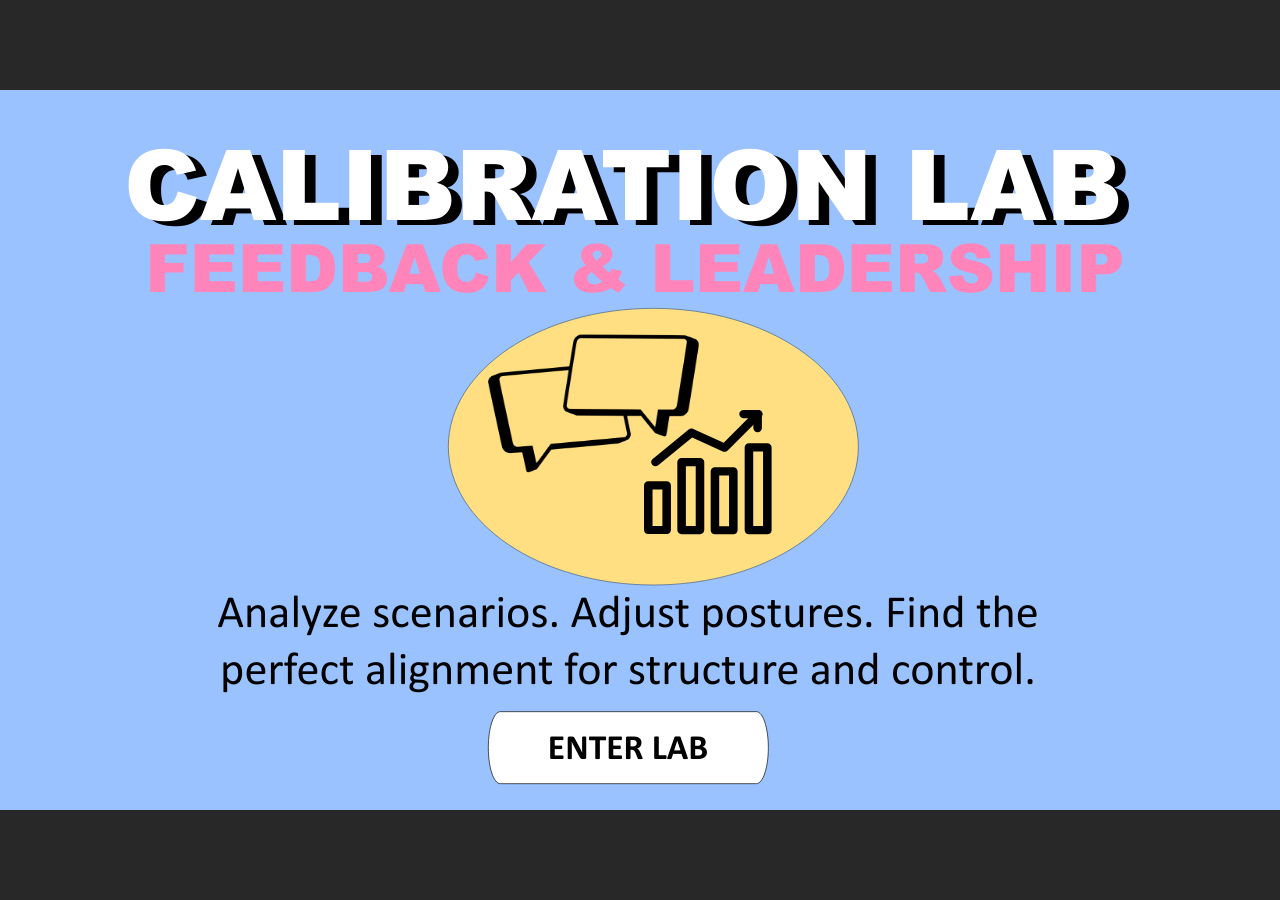
==== story.html @ f47f1bbd "Initial commit" ====
﻿<!doctype html>
<html lang="en-US">
<head>
  <meta charset="utf-8">
  <!-- Created using Storyline 360 x64 - http://www.articulate.com  -->
  <!-- version: 3.125.37980.0 -->
  <title>The Feedback Calibration Challenge</title>
  <meta http-equiv="x-ua-compatible" content="IE=edge"/>
  <meta name="viewport" content="width=device-width,initial-scale=1,user-scalable=no,shrink-to-fit=no,minimal-ui"/>
  <meta name="apple-mobile-web-app-capable" content="yes"/>
  <style>
    html, body { height: 100%; padding: 0; margin: 0 }
    #app { height: 100%; width: 100%; }
  </style>

  <script>
    window.DS = {};
    window.globals = {
      DATA_PATH_BASE: '',
      HAS_FRAME: true,
      HAS_SLIDE: true,

      lmsPresent: false,
      tinCanPresent: false,
      cmi5Present: false,
      aoSupport: false,
      scale: 'Scaled',
      captureRc: false,
      browserSize: 'optimal',
      bgColor: '#282828',
      features: 'DropInBase,EngagePromiseUpgrade,JsInteractions,Localization,LocalizationImage,PlayerMemoryEnhancements,SlideLevelScale,SlidePromiseUpgrade,StartupPromiseUpgrade',
      themeName: 'unified',
      preloaderColor: '#FFFFFF',
      suppressAnalytics: false,
      productChannel: 'stable',
      publishSource: 'storyline',
      aid: 'aid|230cc0b5-cc94-5414-8aee-712089b9a0e7',
      cid: 'b3e70361-8fca-4af7-86b0-ae74b4b9ffb9',
      playerVersion: '3.125.37980.0',
      publishTimestamp: '2026-09-22T17:49:10.1542733Z',
      maxIosVideoElements: 10,
      connectionSettings: { message: 'You%20are%20offline.%20Trying%20to%20reconnect...', useDarkTheme: false, mode: 'disabled' },
      hasFeature: function(feature) {
        return this.features.split(',').includes(feature);
      },
      
      parseParams: function(qs) {
        if (window.globals.parsedParams != null) {
          return window.globals.parsedParams;
        }
        qs = (qs || window.location.search.substr(1)).split('+').join(' ');
        var params = {},
            tokens,
            re = /[?&]?([^=]+)=([^&]*)/g;

        while (tokens = re.exec(qs)) {
          params[decodeURIComponent(tokens[1]).trim()] =
            decodeURIComponent(tokens[2]).trim();
        }
        window.globals.parsedParams = params;
        return params;
      }

    };

    if (window.flagsUnderTest != null) {
      window.globals.features = window.flagsUnderTest.reduce((accum, feature) => {
        if (!accum.includes(feature)) {
          accum.push(feature);
        }
        return accum;
      }, window.globals.features.split(',')).join();
    }
  </script>
  <script>
    var isIe11 = ('ActiveXObject' in window || window.MSBlobBuilder != null)
      && window.msCrypto != null && !window.ActiveXObject;
    if (isIe11) {
      window.globals.unsupportedBrowser = true;
      document.write(atob('[base64]'));
    }
  </script>

  <script>
    if (window.globals.hasFeature('Localization')) {
      
      
    }
  </script>

  
  
  <script>window.THREE = { };</script>
  
</head>
<body style="background: #282828" class="cs-HTML theme-unified">
  <!-- 360 -->
  <script>!function(){var e,i=/iPhone/i,o=/iPod/i,n=/iPad/i,t=/\biOS-universal(?:.+)Mac\b/i,r=/\bAndroid(?:.+)Mobile\b/i,a=/Android/i,d=/(?:SD4930UR|\bSilk(?:.+)Mobile\b)/i,p=/Silk/i,l=/Windows Phone/i,u=/\bWindows(?:.+)ARM\b/i,b=/BlackBerry/i,s=/BB10/i,c=/Opera Mini/i,f=/\b(CriOS|Chrome)(?:.+)Mobile/i,h=/Mobile(?:.+)Firefox\b/i,v=function(e){return void 0!==e&&"MacIntel"===e.platform&&"number"==typeof e.maxTouchPoints&&e.maxTouchPoints>1&&"undefined"==typeof MSStream};e=function(e){var m={userAgent:"",platform:"",maxTouchPoints:0};e||"undefined"==typeof navigator?"string"==typeof e?m.userAgent=e:e&&e.userAgent&&(m={userAgent:e.userAgent,platform:e.platform,maxTouchPoints:e.maxTouchPoints||0}):m={userAgent:navigator.userAgent,platform:navigator.platform,maxTouchPoints:navigator.maxTouchPoints||0};var g=m.userAgent,y=g.split("[FBAN");void 0!==y[1]&&(g=y[0]),void 0!==(y=g.split("Twitter"))[1]&&(g=y[0]);var A=function(e){return function(i){return i.test(e)}}(g),w={apple:{phone:A(i)&&!A(l),ipod:A(o),tablet:!A(i)&&(A(n)||v(m))&&!A(l),universal:A(t),device:(A(i)||A(o)||A(n)||A(t)||v(m))&&!A(l)},amazon:{phone:A(d),tablet:!A(d)&&A(p),device:A(d)||A(p)},android:{phone:!A(l)&&A(d)||!A(l)&&A(r),tablet:!A(l)&&!A(d)&&!A(r)&&(A(p)||A(a)),device:!A(l)&&(A(d)||A(p)||A(r)||A(a))||A(/\bokhttp\b/i)},windows:{phone:A(l),tablet:A(u),device:A(l)||A(u)},other:{blackberry:A(b),blackberry10:A(s),opera:A(c),firefox:A(h),chrome:A(f),device:A(b)||A(s)||A(c)||A(h)||A(f)},any:!1,phone:!1,tablet:!1};return w.any=w.apple.device||w.android.device||w.windows.device||w.other.device,w.phone=w.apple.phone||w.android.phone||w.windows.phone,w.tablet=w.apple.tablet||w.android.tablet||w.windows.tablet,w}(),"object"==typeof exports&&"undefined"!=typeof module?module.exports=e:"function"==typeof define&&define.amd?define((function(){return e})):this.isMobile=e}();
    window.isMobile.apple.tablet = window.isMobile.apple.tablet ||
      (navigator.platform === 'MacIntel' && navigator.maxTouchPoints > 1);
    window.isMobile.apple.device = window.isMobile.apple.device || window.isMobile.apple.tablet;
    window.isMobile.tablet = window.isMobile.tablet || window.isMobile.apple.tablet;
    window.isMobile.any = window.isMobile.any || window.isMobile.apple.tablet;
  </script>

  <div id="focus-sink" tabindex="-1"></div>

  <div id="preso"></div>
  <script>
    (function() {

      var classTypes = [ 'desktop', 'mobile', 'phone', 'tablet' ];

      var addDeviceClasses = function(prefix, testObj) {
        var curr, i;
        for (i = 0; i < classTypes.length; i++) {
          curr = classTypes[i];
          if (testObj[curr]) {
            document.body.classList.add(prefix + curr);
          }
        }
      };

      var params = window.globals.parseParams(),
          isDevicePreview = params.devicepreview === '1',
          isPhoneOverride = params.deviceType === 'phone' || (isDevicePreview && params.phone == '1'),
          isTabletOverride = (params.deviceType === 'tablet' || isDevicePreview) && !isPhoneOverride,
          isMobileOverride = isPhoneOverride || isTabletOverride;

      var deviceView = {
        desktop: !window.isMobile.any && !isMobileOverride,
        mobile: window.isMobile.any || isMobileOverride,
        phone: isPhoneOverride || (window.isMobile.phone && !isTabletOverride),
        tablet: isTabletOverride || window.isMobile.tablet
      };

      window.globals.deviceView = deviceView;
      window.isMobile.desktop = !window.isMobile.any;
      window.isMobile.mobile = window.isMobile.any;

      addDeviceClasses('view-', deviceView);

    })();
  </script>
  
  <script src='story_content/triggers.js' type=text/javascript></script>
<script src='story_content/user.js' type=text/javascript></script>
  <div class="slide-loader"></div>

  <script>
    var doc = document, loader = doc.body.querySelector('.slide-loader'); [ 1, 2, 3 ].forEach(function(n) { var d = doc.createElement('div'); d.style.backgroundColor = window.globals.preloaderColor; d.classList.add('mobile-loader-dot'); d.classList.add('dot' + n); loader.appendChild(d); });
  </script>

  <div class="mobile-load-title-overlay" style="display: none">
    <div class="mobile-load-title">The Feedback Calibration Challenge</div>
  </div>

  <div class="mobile-chrome-warning"></div>

  
<style>
  .warn-connection-dialog {
    display: none;
    background: transparent;
    pointer-events: all;
    position: fixed;
    left: 0;
    top: 0;
    width: 100%;
    height: 100%;
    z-index: 999;
  }

  .warn-connection-content {
    pointer-events: all;
    border-radius: 4px;
    background: white;
    border: 1px solid #E7E7E7;
    color: #333333;
    box-shadow: 0 2px 4px rgba(0, 0, 0, 0.25);
    transition: all 150ms ease-out;
    position: absolute;
    white-space: nowrap;
  }

  .view-phone.is-landscape .warn-connection-content {
    left: 23px;
    bottom: 23px;
  }

  .view-tablet.is-landscape .warn-connection-content {
    left: 50%;
    top: 20px;
    transform: translateX(-50%);
  }

  .view-mobile.is-portrait .warn-connection-content {
    transform: translate(-50%, calc(-100% - 15px));
  }

  .warn-connection-content p {
    display: inline-block;
    margin: 0 8px 0 0;
    line-height: 33px;
    font-size: 11px;
  }

  .warn-connection-content svg {
    position: relative;
    vertical-align: middle;
    margin: 0 2px 2px 8px;
  }

  .view-desktop .warn-connection-content {
    left: 1.5em;
    bottom: 1.5em;
  }

  .view-desktop .warn-connection-content p {
    font-size: 1.1em;
  }

  .is-offline .warn-connection-dialog {
    display: block;
  }

  .is-offline .cs-panel * {
    pointer-events: none !important;
  }

  .is-offline .cs-panel {
    pointer-events: all !important;
  }

  .is-offline #nav-controls * {
    pointer-events: none !important;
  }

  .is-offline #nav-controls {
    pointer-events: all !important;
  }
</style>

<div class="warn-connection-dialog" role="alertdialog" aria-modal="true" tabindex="0" aria-labelledby="warn-connection-message">
  <div class="warn-connection-content">
    <svg width="17" height="15" viewBox="0 0 17 15" xmlns="http://www.w3.org/2000/svg">
      <path fill="#8F0000" stroke="white" d="M16.07,12.98 L15.88,12.23 L9.51,1.21 C8.97,0.26,7.6,0.26,7.06,1.21 L0.69,12.23 C0.15,13.16,0.81,14.36,1.91,14.36 H14.65 C15.47,14.36,16.05,13.7,16.07,12.98 Z"/>
      <path fill="white" stroke="white" d="M8.58,5.5 C8.35,5.28,8.5,5.35,8.21,5.32 C8.09,5.35,7.97,5.49,7.96,5.67 C7.97,5.79,7.98,5.92,7.98,6.04 L7.98,6.04 C7.99,6.17,8,6.31,8.01,6.43 L8.01,6.44 C8.03,6.92,8.06,7.41,8.09,7.9 L8.09,7.9 C8.12,8.39,8.14,8.88,8.17,9.37 C8.17,9.39,8.18,9.42,8.2,9.44 C8.23,9.46,8.25,9.47,8.28,9.47 C8.31,9.47,8.34,9.46,8.35,9.44 C8.37,9.43,8.38,9.4,8.39,9.35 L8.39,9.34 C8.39,9.24,8.4,9.15,8.4,9.05 L8.4,9.05 C8.41,8.96,8.41,8.86,8.42,8.75 C8.43,8.44,8.45,8.12,8.47,7.81 L8.47,7.81 C8.49,7.49,8.51,7.18,8.53,6.87 C8.55,6.46,8.56,6.05,8.59,5.64 L8.6,5.62 C8.6,5.57,8.59,5.53,8.58,5.5 L8.21,5.32 Z"/>
      <circle fill="white" stroke="white" cx="8.3" cy="11.35" r="0.3"/>
    </svg>
    <p id="warn-connection-message">You are offline. Trying to reconnect...</p>
  </div>
</div>

<script>
  (function() {
    window.DS.connection = {
      warningShown: false,
      assets: {},
      loadingAssetGroup: false,
      retryDelay: 500
    };

    var connectionSettings = window.globals.connectionSettings || {};

    var useConnectionMessages = window.AbortController != null &&
      window.location.protocol != 'file:' &&
      connectionSettings.mode === 'normal';

    window.DS.connection.useConnectionMessages = useConnectionMessages;

    var assetCount = 0;
    var checkLoadedId;


    if (useConnectionMessages && connectionSettings != null) {
      var contentEl = document.querySelector('.warn-connection-content');
      var messageEl = contentEl.querySelector('p');

      if (connectionSettings.useDarkTheme) {
        contentEl.style.borderColor = '#BABBBA';
        contentEl.style.backgroundColor = '#282828';
        contentEl.style.color = '#FFFFFF';
      }

      if (connectionSettings.message != null) {
        messageEl.textContent = window.decodeURIComponent(connectionSettings.message);
      }
    }

    function checkAssetsReady() {
      for (var i in DS.connection.assets) {
        if (!DS.connection.assets[i].success) {
          return false;
        }
      }
      return true;
    }

    function stopAssetGroup() {
      if (!useConnectionMessages) { return; }

      assetCount = 0;

      DS.connection.oldAssetGroup = DS.connection.assets;
      DS.connection.assets = {};
      DS.connection.loadingAssetGroup = false;
      clearInterval(checkLoadedId);
    }

    function startAssetGroup() {
      if (!useConnectionMessages) { return; }
      var ticks = 0;
      clearInterval(checkLoadedId);
      checkLoadedId = setInterval(function() {
        var loaded = 0;
        if (assetCount === 0 && loaded === 0) {
          clearInterval(checkLoadedId);
          return;
        }

        for (var i in DS.connection.assets) {
          if (DS.connection.assets[i].success) {
            loaded++;
          }
        }

        if (assetCount === loaded && checkAssetsReady()) {
          for (var i in DS.connection.assets) {
            if (DS.connection.assets[i].action) {
              DS.connection.assets[i].action();
            }
          }
          hideWarning();
          stopAssetGroup();
        }
      }, 100)
    }

    function requiredAsset(url, action, retry, type) {
      if (!useConnectionMessages) { return; }
      if (DS.connection.assets[url]) { return; }

      DS.connection.assets[url] = {
        success: false, action: action, retry: retry, type: type
      };
      assetCount = Object.keys(DS.connection.assets).length;
      if (!DS.connection.loadingAssetGroup) {
        startAssetGroup();
      }
      DS.connection.loadingAssetGroup = true;
    }

    function assetLoaded(url) {
      if (!useConnectionMessages) { return; }
      if (DS.connection.assets[url]) {
        DS.connection.assets[url].success = true;
      }
    }

    function assetFailed(url) {
      if (!useConnectionMessages) { return; }
      if (!DS.connection.assets[url]) {
        if (/\.js$/.test(url) && url.indexOf('transcripts') === -1) {
          setTimeout(function() {
            if (DS.connection.lastSlideLoaded != null) {
              DS.connection.lastSlideLoaded();
            }
          }, DS.connection.retryDelay);
        }
        return;
      }
      if (!DS.connection.warningShown) { showWarning(); }
      if (DS.connection.assets[url].retry) {
        setTimeout(function() {
          if (!DS.connection.assets[url].success) {
            DS.connection.assets[url].retry()
          }
        }, DS.connection.retryDelay);
      }
    }

    function hideWarning() {
      document.body.classList.remove('is-offline');
      DS.connection.warningShown = false;
      enableKeys();
    }
    DS.connection.hideWarning = hideWarning

    function showWarning(btn) {
      document.body.classList.add('is-offline')
      DS.connection.warningShown = true;
      updateWarningPosition();
      disableKeys();
    }

    function updateWarningPosition() {
      if (!DS.connection.warningShown) {
        return;
      }

      var isPortrait = document.body.classList.contains('is-portrait');
      var isMobile = document.body.classList.contains('view-mobile');
      var warningEl = document.querySelector('.warn-connection-content');

      if (isPortrait && isMobile) {
        var slide = document.querySelector('.primary-slide');
        var slideRect = slide != null
          ? slide.getBoundingClientRect()
          : { top: window.innerHeight, left: 0, width: window.innerWidth };

        warningEl.style.top = `${slideRect.top}px`
        warningEl.style.left = `${slideRect.left + slideRect.width / 2}px`
      } else {
        warningEl.style.top = null;
        warningEl.style.left = null;
      }

      window.requestAnimationFrame(updateWarningPosition);
    }

    function onDisableKeyDown(e) {
      e.preventDefault();
      e.stopImmediatePropagation();
    }

    function onDisableKeyUp(e) {
      e.preventDefault();
      e.stopImmediatePropagation();
    }

    var accStyle = document.createElement('style');
    var warnDialogEl = document.querySelector('.warn-connection-dialog');

    function disableKeys() {
      if (DS.views && DS.views.nsStack && DS.views.nsStack.length === 1) {
        DS.views.nsStack[0].tabReachable = false
        DS.views.nsStack[0].updateTabIndex(true);
      }

      accStyle.innerHTML = '.acc-shadow-dom { display: none; }';
      document.body.appendChild(accStyle);

      warnDialogEl.parentNode.append(warnDialogEl);
      warnDialogEl.focus();
    }

    function enableKeys() {
      accStyle.remove();
      if (DS.views && DS.views.nsStack && DS.views.nsStack.length === 1 && DS.views.nsStack[0].name === '_frame') {
        DS.views.nsStack[0].tabReachable = true;
        DS.views.nsStack[0].updateTabIndex();
      }
    }

    // these will all be noops if the feature flag isn't set in
    // the data and `window.globals.features`
    DS.connection.requiredAsset = requiredAsset;
    DS.connection.assetLoaded = assetLoaded;
    DS.connection.assetFailed = assetFailed;
    DS.connection.stopAssetGroup = stopAssetGroup;
    DS.connection.startAssetGroup = startAssetGroup;
  })();
</script>


  <script>
    
    if (window.autoSpider && window.vInterfaceObject) {
      document.querySelector('.mobile-load-title-overlay').style.display = 'none';
    }
  </script>

  

  <link rel="stylesheet" href="html5/data/css/output.min.css" data-noprefix/>
</body>
<script src="html5/lib/scripts/bootstrapper.min.js"></script>
</html>
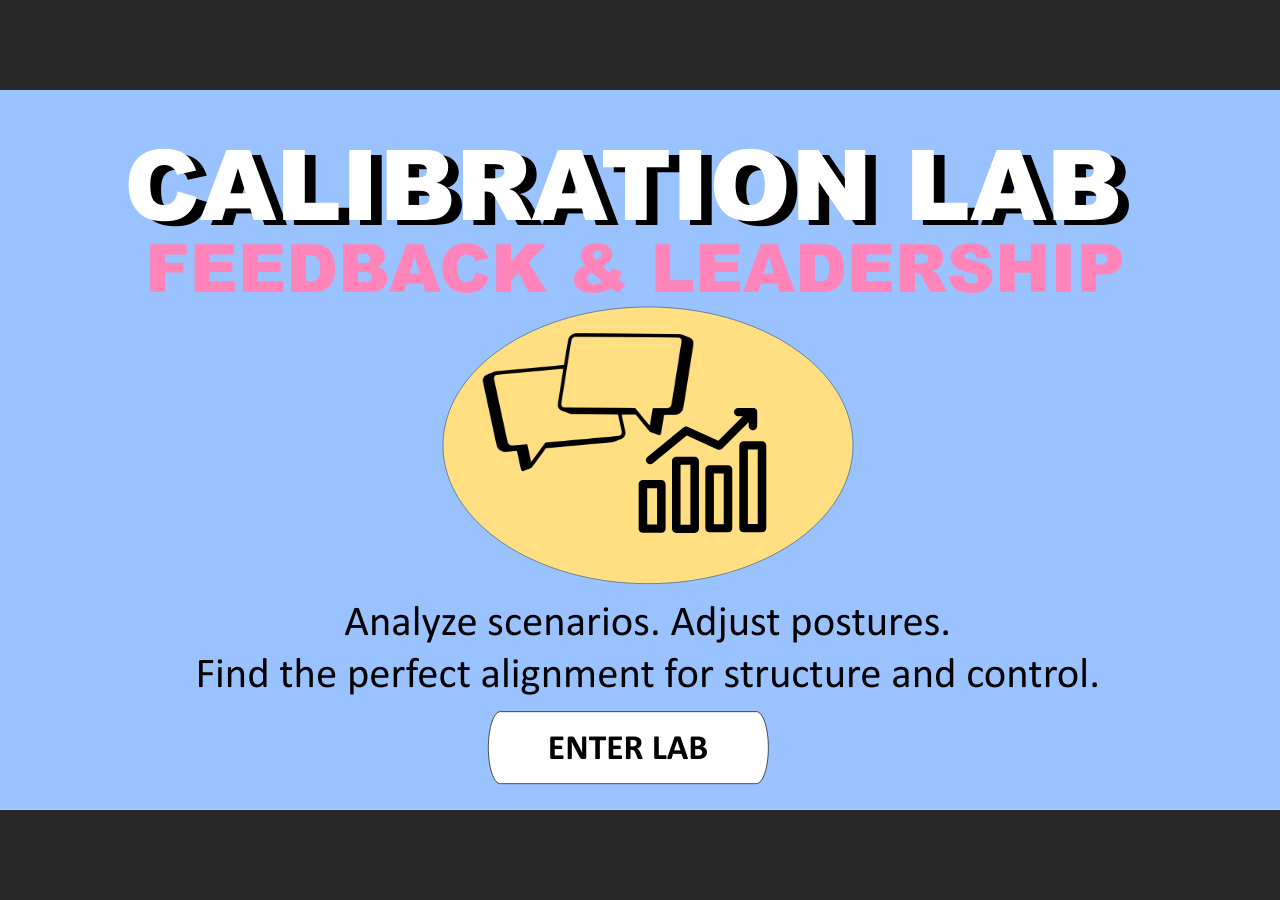
==== commit bb852583: "update Calibration" ====
--- a/story.html
+++ b/story.html
@@ -4,7 +4,7 @@
   <meta charset="utf-8">
   <!-- Created using Storyline 360 x64 - http://www.articulate.com  -->
   <!-- version: 3.125.37980.0 -->
-  <title>The Feedback Calibration Challenge</title>
+  <title>Calibration Lab</title>
   <meta http-equiv="x-ua-compatible" content="IE=edge"/>
   <meta name="viewport" content="width=device-width,initial-scale=1,user-scalable=no,shrink-to-fit=no,minimal-ui"/>
   <meta name="apple-mobile-web-app-capable" content="yes"/>
@@ -37,7 +37,7 @@
       aid: 'aid|230cc0b5-cc94-5414-8aee-712089b9a0e7',
       cid: 'b3e70361-8fca-4af7-86b0-ae74b4b9ffb9',
       playerVersion: '3.125.37980.0',
-      publishTimestamp: '2026-09-22T17:49:10.1542733Z',
+      publishTimestamp: '2026-09-24T02:34:12.1772957Z',
       maxIosVideoElements: 10,
       connectionSettings: { message: 'You%20are%20offline.%20Trying%20to%20reconnect...', useDarkTheme: false, mode: 'disabled' },
       hasFeature: function(feature) {
@@ -152,7 +152,7 @@
   </script>
 
   <div class="mobile-load-title-overlay" style="display: none">
-    <div class="mobile-load-title">The Feedback Calibration Challenge</div>
+    <div class="mobile-load-title">Calibration Lab</div>
   </div>
 
   <div class="mobile-chrome-warning"></div>
--- a/html5/data/css/output.min.css
+++ b/html5/data/css/output.min.css
@@ -1,71 +1,77 @@
 @font-face {
-  font-family: 'LatoBold Charset1_ Bold3EE6ECA2';
+  font-family: 'LatoBold Charset1_ Bold4B30962A';
   src: url('[data-uri]');
   font-style: normal;
   font-weight: bold;
 }
 @font-face {
-  font-family: 'Lato Charset1_ 6QlBEP8Y0A20E901';
+  font-family: 'Lato Charset1_ 6ku36qAO8D6F132C';
   src: url('[data-uri]');
   font-style: normal;
   font-weight: normal;
 }
 @font-face {
-  font-family: 'Calibri Charset1_ 5l46QBDD201B8';
-  src: url('[data-uri]');
-  font-style: normal;
-  font-weight: normal;
-}
-@font-face {
-  font-family: 'Arial Black Charset1_ 55AE79E66';
-  src: url('[data-uri]');
-  font-style: normal;
-  font-weight: normal;
-}
-@font-face {
-  font-family: 'Arial BlackBold ChaBold68A8777C';
+  font-family: 'Calibri Charset1_ 6qwl043CBE200';
+  src: url('[data-uri]');
+  font-style: normal;
+  font-weight: normal;
+}
+@font-face {
+  font-family: 'Arial Black Charset1_ 62A5BB247';
+  src: url('[data-uri]');
+  font-style: normal;
+  font-weight: normal;
+}
+@font-face {
+  font-family: 'Arial BlackBold ChaBold60464C03';
   src: url('[data-uri]');
   font-style: normal;
   font-weight: bold;
 }
 @font-face {
-  font-family: 'CalibriBold CharsetBold36150295';
-  src: url('[data-uri]');
-  font-style: normal;
-  font-weight: bold;
-}
-@font-face {
-  font-family: 'CalibriItalic ChaItalic7F4C70E0';
-  src: url('[data-uri]');
-  font-style: normal;
-  font-weight: normal;
-}
-@font-face {
-  font-family: 'Open Sans Charset1_ 5eE51D324E5';
+  font-family: 'CalibriBold CharsetBold351C5B08';
+  src: url('[data-uri]');
+  font-style: normal;
+  font-weight: bold;
+}
+@font-face {
+  font-family: 'CalibriItalic ChaItalic51FDA973';
+  src: url('[data-uri]');
+  font-style: normal;
+  font-weight: normal;
+}
+@font-face {
+  font-family: 'Open Sans Charset1_ 6O46335B763';
   src: url('[data-uri]');
   font-style: normal;
   font-weight: normal;
 }
 @font-face {
-  font-family: 'Segoe UI EmojiItaItalic29359EF3';
+  font-family: 'Segoe UI EmojiItaItalic2BDBD828';
   src: url('[data-uri]');
   font-style: normal;
   font-weight: normal;
 }
 @font-face {
-  font-family: 'Open SansBold CharsBold39E46812';
-  src: url('[data-uri]');
-  font-style: normal;
-  font-weight: bold;
-}
-@font-face {
-  font-family: 'Articulate ExtrabolBold525FCACA';
+  font-family: 'CalibriBoldItalicItalic94FBB212';
+  src: url('[data-uri]');
+  font-style: normal;
+  font-weight: bold;
+}
+@font-face {
+  font-family: 'Open SansBold CharsBold76E6BE40';
+  src: url('[data-uri]');
+  font-style: normal;
+  font-weight: bold;
+}
+@font-face {
+  font-family: 'Articulate ExtrabolBoldA5F28C85';
   src: url('[data-uri]');
   font-style: normal;
   font-weight: bold;
 }
 @font-face {
-  font-family: 'Open SansItalic CItalicA8DD7370';
+  font-family: 'Open SansItalic CItalicC074A953';
   src: url('[data-uri]');
   font-style: normal;
   font-weight: normal;
@@ -78,7 +84,7 @@
 }
 @font-face {
   font-family: 'Arial Black Charset0_v95C8014D0';
-  src: url('[data-uri]');
+  src: url('[data-uri]